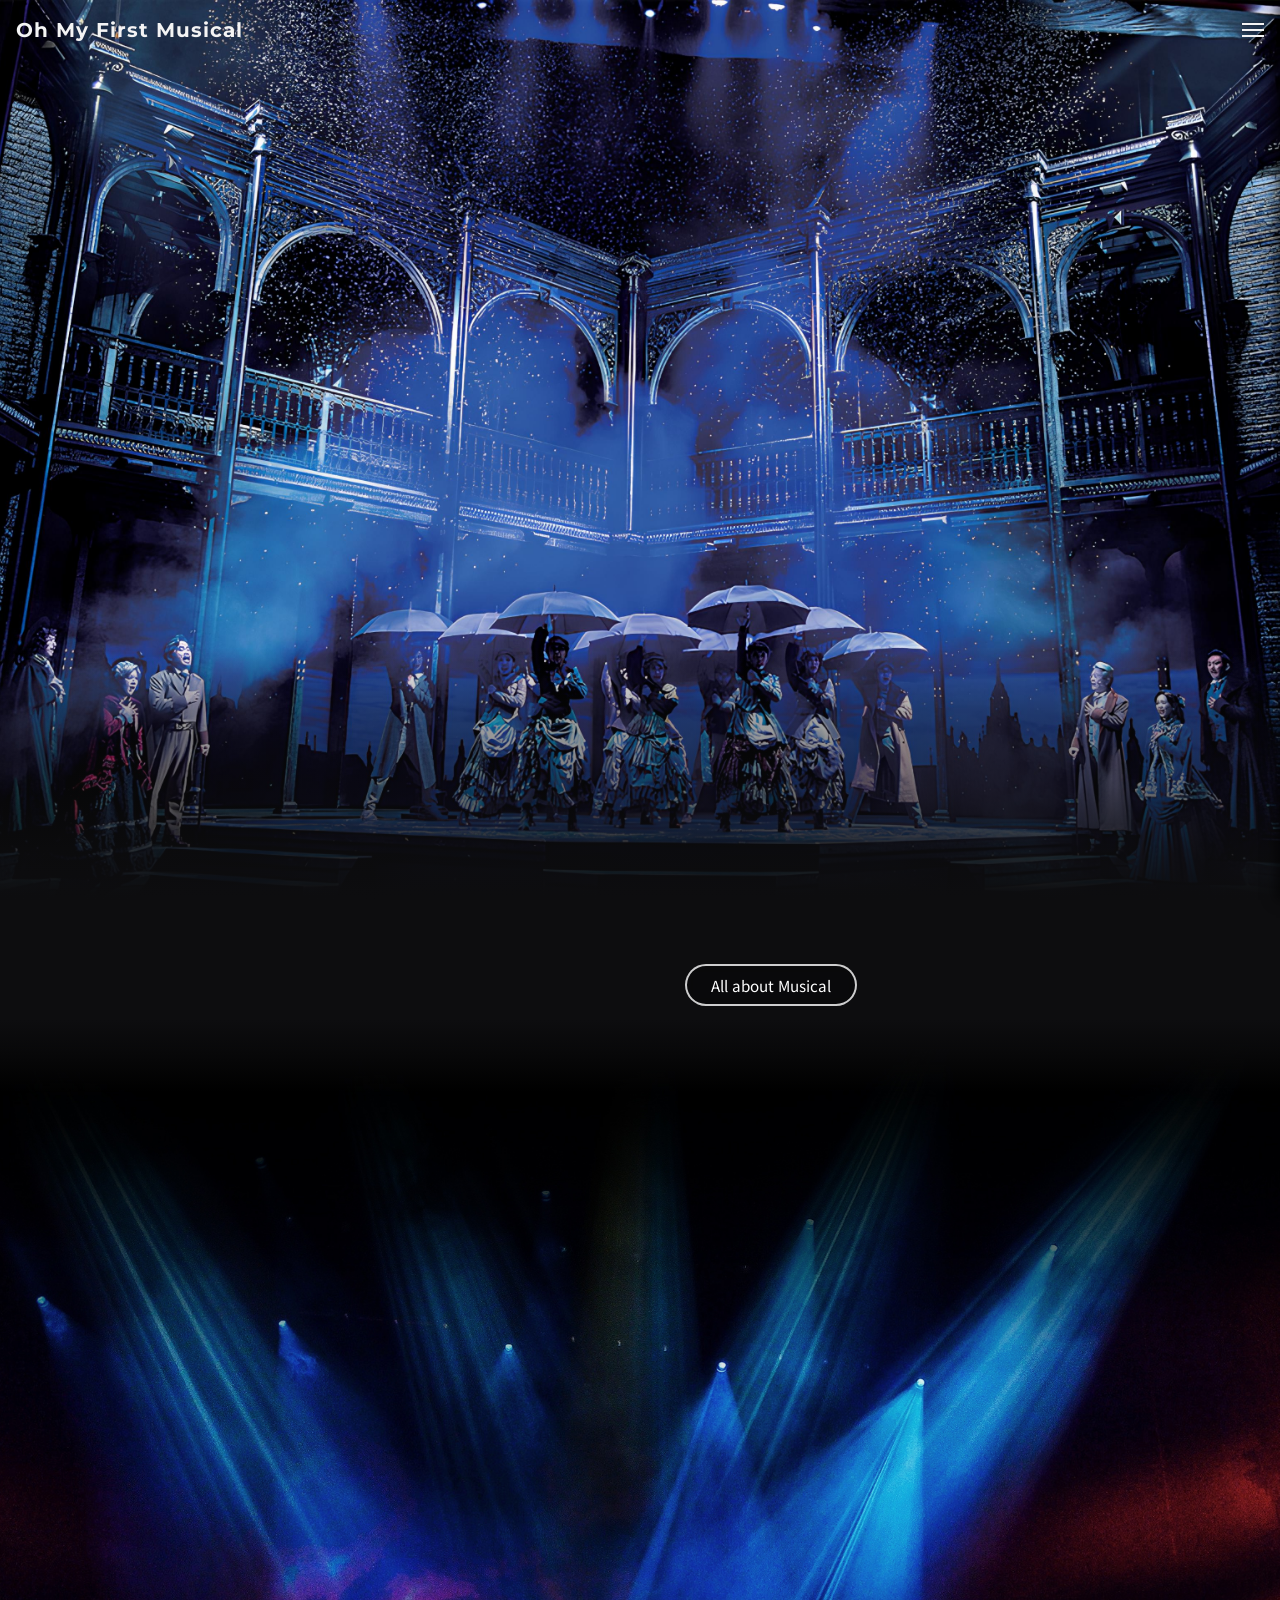
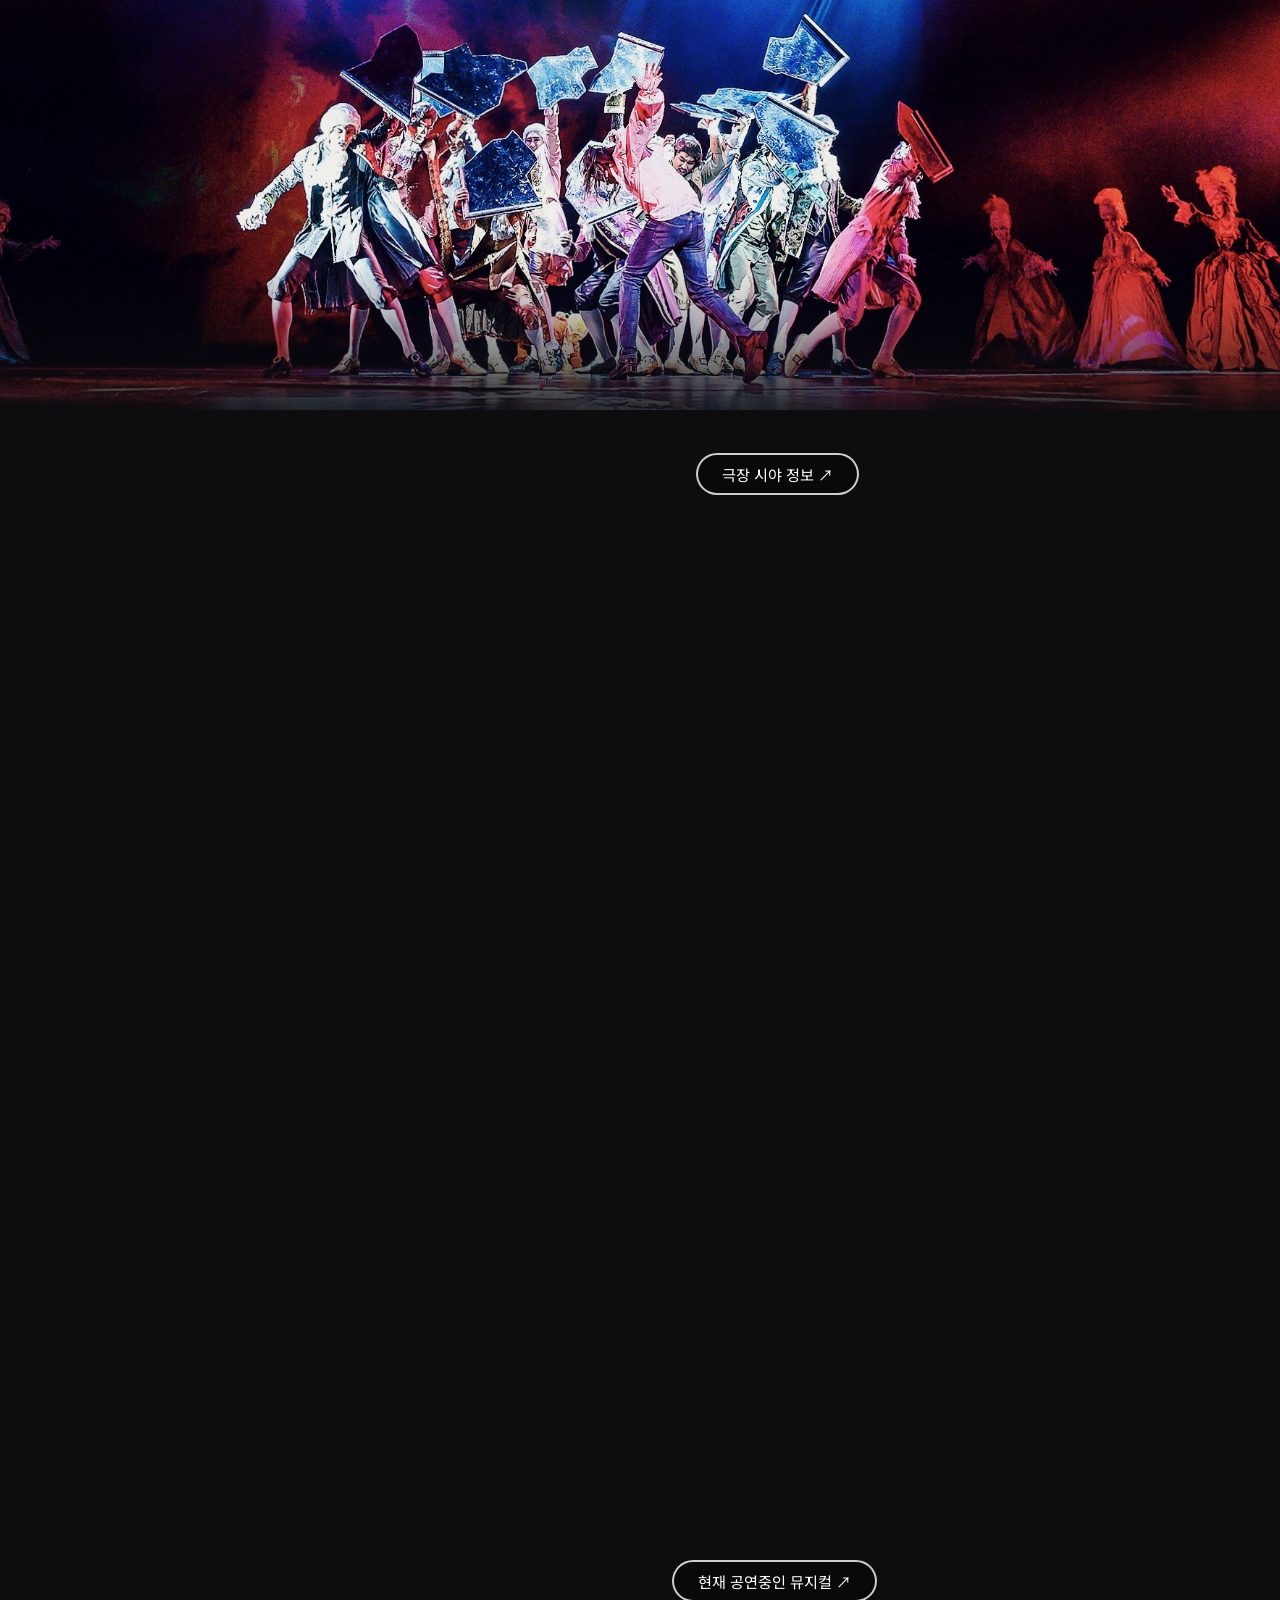
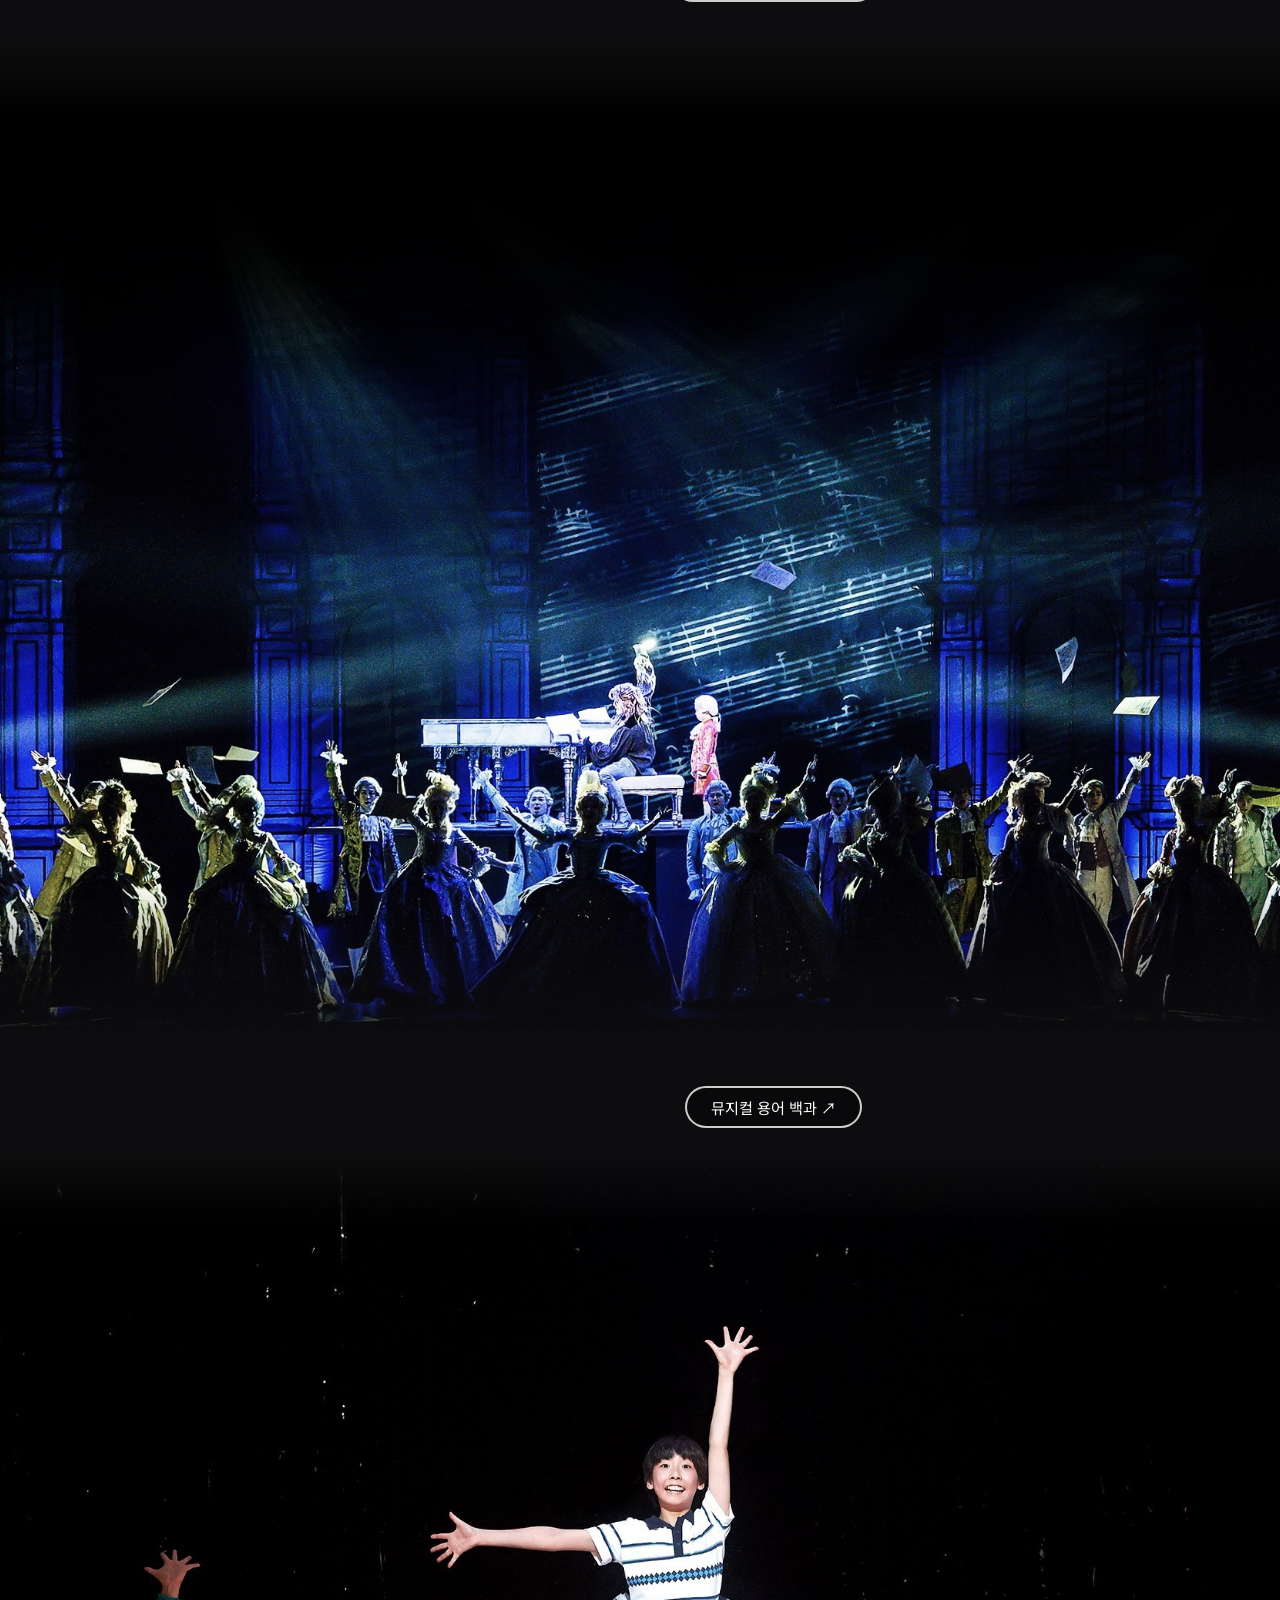
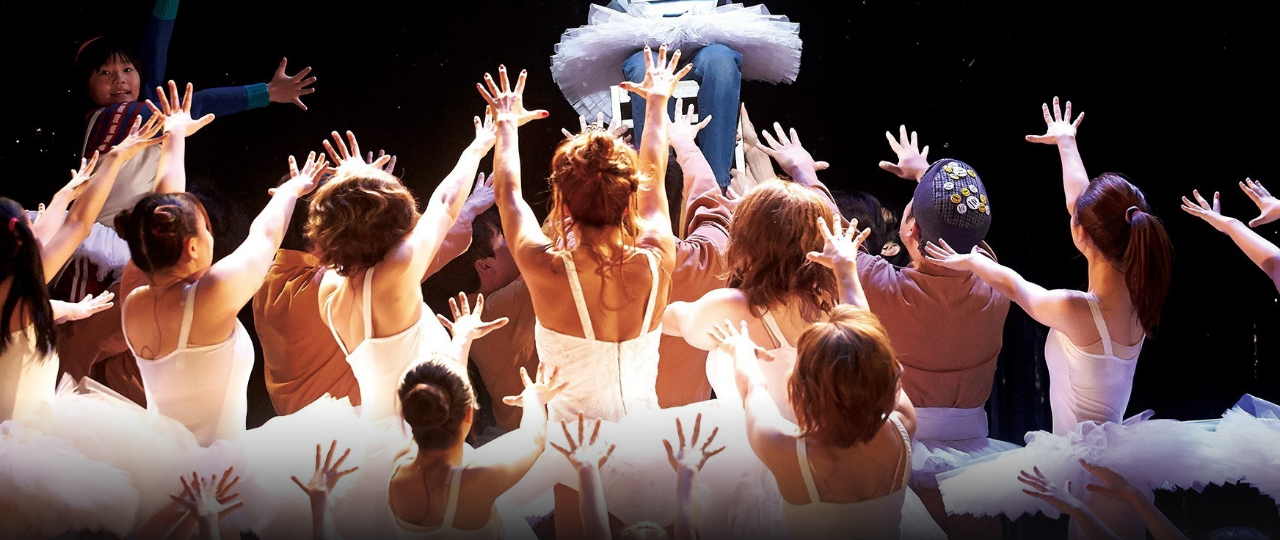
==== index.html @ 76e55b89 "first commit" ====
<!DOCTYPE html>
<html lang="ko">
<head>
  <meta charset="UTF-8">
  <meta name="viewport" content="width=device-width,initial-scale=1.0">
  <title>Oh My First Musical</title>

  <!-- 스타일 & 공통 스크립트 -->
  <link rel="stylesheet" href="css/style.css">
  <script defer src="js/main.js"></script>
</head>

<body class="page"> <!-- scroll-snap 컨테이너 -->

  <!-- ── 상단바 ───────────────────────────────────────────── -->
  <header class="topbar">
    <h1 class="logo"><a href="index.html">Oh&nbsp;My&nbsp;First&nbsp;Musical</a></h1>

    <button id="burger" class="burger" aria-label="메뉴">
      <span></span><span></span><span></span>
    </button>
  </header>

  <!-- ── 사이드메뉴 ────────────────────────────────────────── -->
  <nav id="sidemenu" class="sidemenu">
    <ul>
      <li><a href="pages/all-about.html">All&nbsp;about&nbsp;Musical</a></li>

      <li><a href="pages/glossary.html">Musical&nbsp;Info.</a>
        <ul>
          <li><a href="pages/glossary.html">  용어&nbsp;백과</a></li>
          <li><a href="pages/theaters-map.html">  극장&nbsp;지도</a></li>
          <li><a href="pages/theaters.html">  극장&nbsp;시야정보</a></li>
        </ul>
      </li>

      <li><a href="pages/tests.html">Test</a>
        <ul>
          <li><a href="pages/today-num.html">  오늘의&nbsp;넘버</a></li>
          <li><a href="pages/char-test.html">  뮤지컬&nbsp;인물&nbsp;테스트</a></li>
          <li><a href="pages/taste-test.html">  뮤지컬&nbsp;취향&nbsp;테스트</a></li>
        </ul>
      </li>

      <li><a href="pages/reservation.html">Reservation</a>
        <ul>
          <li><a href="pages/reservation.html#now-show">  현재&nbsp;공연중인&nbsp;뮤지컬</a></li>
          <li><a href="https://ticket.interpark.com" target="_blank" rel="noopener">  Interpark&nbsp;Ticket</a></li>
          <li><a href="https://www.ticketlink.co.kr" target="_blank" rel="noopener">  Ticketlink</a></li>
          <li><a href="https://ticket.yes24.com"     target="_blank" rel="noopener">  YES24&nbsp;Ticket</a></li>
        </ul>
      </li>
    </ul>
  </nav>
  <!-- ─────────────────────────────────────────────────────── -->

  <!-- ── 풀스크린 메인(Hero) 1장만 사용 ────────────────────── -->
  <section class="hero snap">
    <article class="slide active" style="background-image:url('img/main-stage.jpg')">
      <!-- 캡션 필요 없으면 비움 -->
    </article>
  </section>

  <!-- ── 극장 카드 5장 ─────────────────────────────────────── -->
  <section class="extra snap theater-card"
           style="background:url('img/bg1.jpg') center bottom/cover no-repeat;">
    <a href="pages/all-about.html" class="cta-pill" style="top:4rem;left:42.8rem;">All about Musical</a>
  </section>

  <section class="extra snap theater-card"
           style="background:url('img/bg2.jpg') center bottom/cover no-repeat;">
    <!--<a href="pages/today-num.html" class="cta-pill" style="top:-5rem;left:43.5rem;">오늘의 넘버 ↗</a>-->
  </section>

  <section class="extra snap theater-card"
           style="background:url('img/bg3.jpg') center bottom/cover no-repeat;">
    <a href="pages/theaters.html" class="cta-pill" style="top:-4.8rem;left:43.5rem;">극장 시야 정보 ↗</a>
  </section>

  <section class="extra snap theater-card"
           style="background:url('img/bg4.jpg') center top/cover no-repeat;">
    <a href="pages/reservation.html" class="cta-pill" style="top:-5rem;left:42rem;">현재 공연중인 뮤지컬 ↗</a>
  </section>

  <section class="extra snap theater-card"
           style="background:url('img/bg5.jpg') center top/cover no-repeat;">
    <a href="pages/glossary.html" class="cta-pill" style="top:-4rem;left:42.8rem;">뮤지컬 용어 백과 ↗</a>
  </section>
  <!-- ─────────────────────────────────────────────────────── -->

  <!-- ▸ 배경 음악 ------------------------------------------------ -->
  <audio id="bgm" src="audio/overture.mp3" autoplay loop></audio>

  <script>
  /* 자동재생 차단 대비 – 첫 클릭 시 재생 */
  /*window.addEventListener('DOMContentLoaded', () => {*/
    const bgm = document.getElementById('bgm');
    bgm.volume = 0.4;
    bgm.play().catch(() => {
      const once = () => { bgm.play(); document.removeEventListener('click', once); };
      document.addEventListener('click', once);
    });
  
  </script>

</body>
</html>
---- css/style.css ----
@import url('https://fonts.googleapis.com/css2?family=Montserrat:wght@400;700&display=swap');
@import url('https://fonts.googleapis.com/css2?family=Noto+Sans+KR:wght@300;400;700&display=swap');
@import url('https://fonts.googleapis.com/css2?family=Playfair+Display:wght@600&display=swap');
:root{
  --bg-main   : #0d0d0f;
  --bg-dark   : #131316;
  --text-main : #f4f4f4;
  --accent    : #ff3366;
  --transition: .4s cubic-bezier(.4,0,.2,1);
  --topbar-h  : 60px;
  font-size:16px;
}

*{margin:0;padding:0;box-sizing:border-box;}
body{
  background:var(--bg-main);
  color:var(--text-main);
  font-family:'Noto Sans KR',sans-serif;
  line-height:1.45;
}
/* 스크롤하기*/
.page{scroll-snap-type:y mandatory;scroll-behavior:smooth;}
.snap{scroll-snap-align:start;}
/* 상단바 */
.topbar{
  display:flex;justify-content:space-between;align-items:center;
  height:var(--topbar-h);padding:.75rem 1rem;
  position:fixed;top:0;left:0;right:0;z-index:1000;
  transition:background .25s ease;
  border-bottom:1px solid transparent;
}
body.index-page .topbar{
  background:transparent;
  border-bottom:1px solid rgba(255,255,255,.2);
}
.topbar.scrolled{
  background:rgba(13,13,15,.85);
  border-bottom:1px solid rgba(255,255,255,.1);
  backdrop-filter:blur(4px);
}
.logo{font:700 1.25rem 'Montserrat',serif;letter-spacing:.05em;}
.logo a{color:var(--text-main);text-decoration:none;}
body.index-page .logo a{color:#fff;text-shadow:0 0 6px rgba(0,0,0,.6);}
.logo a:hover{color:var(--accent);}
/*  햄버거---x*/
#burger{display:flex;flex-direction:column;gap:4px;background:none;border:none;
  cursor:pointer;z-index:1001;}
#burger span{width:22px;height:2px;background:var(--text-main);transition:var(--transition);box-shadow: 0 0 3px rgba(0,0,0,0.5);}
#burger.open span:nth-child(1){transform:translateY(6px) rotate(45deg);}
#burger.open span:nth-child(2){opacity:0;}
#burger.open span:nth-child(3){transform:translateY(-6px) rotate(-45deg);}
body.index-page #burger:hover + #sidemenu{right:0;}
/* 사이드바 */
.sidemenu{
  position:fixed;top:0;right:-260px;width:260px;height:100vh;
  padding:5rem 2rem;background:var(--bg-dark);
  box-shadow:-4px 0 12px rgba(0,0,0,.6);
  transition:var(--transition);z-index:999;
}
.sidemenu.open{right:0;}
.sidemenu ul{list-style:none;display:grid;gap:1.5rem;}
.sidemenu a{color:var(--text-main);text-decoration:none;font-size:1.1rem;}
.sidemenu a:hover{color:var(--accent);}
.sidemenu ul ul {
  margin-left: 1.5rem;
  display: grid;
  gap: 0.5rem;
  margin-top: 0.4rem; 
}
.sidemenu ul ul li {
  position: relative;
  padding-left: 1rem;
  font-size: 0.95rem;
  opacity: 0.9;
}
.sidemenu ul ul li::before {
  content: "–";
  position: absolute;
  left: 0;
  top: 0;
  color: var(--text-main);
  opacity: 0.8;
}
.sidemenu ul ul a{
  font-size:0.95rem;
  opacity:0.9;
}
/*메인화면1 */
.hero{height:100vh;position:relative;overflow:hidden;}
.slide{
  position:absolute;inset:0;background-size:cover;background-position:center;
  display:flex;justify-content:center;align-items:center;
  opacity:0;transition:opacity var(--transition);}
.slide.active{opacity:1;}
@media(max-width:600px){}
.hero::after{
  content:"";position:absolute;left:0;right:0;bottom:0;height:2vh;
  background:linear-gradient(to bottom,rgba(0,0,0,0) 0%,var(--bg-main) 100%);
  pointer-events:none;
}
.extra{min-height:80vh;display:flex;flex-direction:column;justify-content:center;align-items:center;}
.extra h2{font-size:2rem;margin-bottom:.5rem;}
/* 애니메이션*/
@keyframes fadeInDown{
  0%{opacity:0;transform:translateY(-10px);}
  100%{opacity:1;transform:translateY(0);}
}
/*사전*/
.glossary dt{
  font-weight:600;margin:1rem 0 .25rem;cursor:pointer;
  transition:color .3s;
}
.glossary dt::before{content:"▶ ";font-size:.8em;transition:transform .3s;}
.glossary dt.open::before{transform:rotate(90deg);}
.glossary dd{
  margin-left:1rem;overflow:hidden;max-height:0;
  transition:max-height .35s ease;
  color:#ccc;font-size:.95rem;line-height:1.5;
}
input[type=search]{background:#1a1a1a;color:#f4f4f4;}
#alpha button{
  background:#1a1a1a;border:none;border-radius:3px;padding:.3rem .6rem;
  cursor:pointer;color:#888;transition:.25s;font-family:inherit;
}
#alpha button.on,#alpha button:hover{background:#ff3366;color:#fff;}
#pager button{
  background:#1a1a1a;border:none;padding:.4rem .8rem;border-radius:4px;
  cursor:pointer;color:#bbb;transition:.25s;font-family:inherit;
}
#pager button:disabled{opacity:.4;cursor:default;}
#pager button:not(:disabled):hover{background:#ff3366;color:#fff;}
/*공연장 모달*/
.modal{
  position:fixed;inset:0;background:rgba(0,0,0,.75);
  display:none;align-items:center;justify-content:center;z-index:2000;
}
.modal.show{display:flex;}
.modal-box{
  width:min(90%,520px);max-height:90vh;overflow:auto;
  background:#1a1a1a;padding:1.5rem;border-radius:8px;
  box-shadow:0 8px 24px rgba(0,0,0,.6);position:relative;
}
#modal-close{
  position:absolute;top:.8rem;right:.8rem;
  background:none;border:none;font-size:1.2rem;color:#ccc;
  cursor:pointer;transition:.25s;
}
#modal-close:hover{color:#ff3366;}
.m-sub{font-size:.9rem;margin:.2rem 0;color:#bbb;}
.theater-list{display:grid;gap:1rem;margin-top:1rem;}
.t-item{cursor:pointer;font-weight:600;}
.t-item:hover{color:#ff3366;}

@keyframes fadeInModal {
  0% {
    opacity: 0;
    transform: scale(0.95);
  }
  100% {
    opacity: 1;
    transform: scale(1);
  }
}

.modal.show .modal-box {
  animation: fadeInModal 0.23s ease-out;
}

/* 현재 뮤지컬 캐러셀 */
.carousel{
  position:relative;
  overflow:hidden;
  padding:0 3.5rem;
  height:400px;
}
.carousel-track{
  display:flex;
  gap:1.5rem;
  transition:transform .6s ease;
}
.poster-card{
  flex:none;
  width:300px;
  height:400px;
  border-radius:16px;
  overflow:hidden;
  box-shadow:0 6px 18px rgba(0,0,0,.55);
}
.poster-card img{
  width:100%;height:100%;object-fit:cover;
}
/* 현재 뮤지컬 화살표*/
.nav{
  position:absolute;top:50%;transform:translateY(-50%);
  width:44px;height:44px;border-radius:50%;border:none;
  background:rgba(255,255,255,.05);color:#fff;font-size:1.4rem;
  display:flex;align-items:center;justify-content:center;
  cursor:pointer;transition:.25s;z-index:10;opacity:0; 
}
.carousel:hover .nav{opacity:.3;} 
.nav:hover{opacity:.9;background:#ff3366;}
.nav.prev{left:1rem;}
.nav.next{right:1rem;}
/* 포스터 나열*/
.grid{display:grid;grid-template-columns:repeat(auto-fill,minmax(140px,1fr));gap:1rem;margin-top:1rem;}
.card img{width:100%;height:200px;object-fit:cover;border-radius:6px;}
.card p{text-align:center;margin-top:.5rem;font-size:.9rem;}
/* 포스터모달 */
.modal{position:fixed;inset:0;background:rgba(0,0,0,.75);display:none;align-items:center;justify-content:center;z-index:2000;}
.modal.show{display:flex;}
.modal-box{width:min(90%,520px);max-height:90vh;overflow:auto;background:#1a1a1a;padding:1.5rem;border-radius:8px;box-shadow:0 8px 24px rgba(0,0,0,.6);position:relative;}
#m-close{position:absolute;top:.8rem;right:.8rem;background:none;border:none;font-size:1.2rem;color:#ccc;cursor:pointer;transition:.25s;}
#m-close:hover{color:#ff3366;}
.m-sub{font-size:.9rem;margin:.2rem 0;color:#bbb;}

.small-btn{background:#1a1a1a;border:none;border-radius:4px;padding:.3rem .6rem;cursor:pointer;color:#ccc;}
.small-btn:hover{background:#ff3366;color:#fff;}

.cta-pill{
  position:absolute;  
  top:  23rem;  
  left: 40rem;   
  z-index: 2;
  display:inline-flex; justify-content:center; align-items:center;
  padding:.5rem 1.5rem;
  border:2px solid rgba(255,255,255,.8);
  border-radius:9999px;
  font-size:0.95rem; color:#fff; text-decoration:none;
  backdrop-filter:blur(4px);
  background:rgba(0,0,0,.25);
  transition:all .3s ease;
}
.cta-pill:hover{
  transform:scale(1.06);
  box-shadow:0 4px 12px rgba(0,0,0,.45);
  border-color:#fff;
}
/*메인 추가 사진 중앙정렬*/
.theater-card{
  width:100vw;
  margin-left:50%; transform:translateX(-50%); 
  background-size:cover;
  background-position:center bottom;
  background-repeat:no-repeat;
  position:relative;
  display:flex;
  justify-content:flex-start;
  align-items:flex-start;
  padding:6rem 2rem 8rem;
  min-height:110vh;
  box-sizing:border-box;
}
/* 메인 사진 위에 그라 */
.theater-card::after{
  content:"";
  position:absolute; inset:0;
  height:8vh;
  background:linear-gradient(
            to bottom,
            rgba(13,13,15,1)    0%,
            rgba(13,13,15,0.65) 40%,
            rgba(13,13,15,0)   100%);
  pointer-events:none;
}
/* 메인 사진 아래 그라 */
.theater-card::before{
  content:"";
  position:absolute; inset:auto 0 0 0; 
  height:16vh;    
  background:linear-gradient(
            to bottom,
            rgba(13,13,15,0)     0%,
            rgba(13,13,15,0.25) 40%,
            rgba(13,13,15,0.85) 100%);
  pointer-events:none;
}
/* 메인 사진 사이 여백 조절 */
.theater-card + .theater-card{  margin-top:20vh; }

/* 메인 모차1 위에 그라 없애기 */
.theater-card:first-of-type{ padding-top:0; }
.theater-card + .theater-card {   margin-top: 120px; }
.theater-card:nth-of-type(2){
  background-size: 100% auto;
  background-position: center top;
  min-height: auto !important;
  padding-top: 0;
  margin-top:0 !important;
  padding-bottom: 0;
}
/* 메인 2번 사진 그라데이션 */
.theater-card:nth-of-type(2)::before{
  content:"";
  position:absolute; inset:auto 0 0 0; 
  height:28vh; 
  background:linear-gradient(
            to bottom,
            rgba(13,13,15,0)     0%,     
            rgba(13,13,15,.35)  25%, 
            rgba(13,13,15,.55)  55%,  
            rgba(13,13,15,.85)  80%, 
            rgba(13,13,15,1)   100%);  
  pointer-events:none;
  z-index:1; 
} 

.map-page{
  max-width:1200px;
  margin:auto;
  padding:6rem 1rem;
}

.map-page h2{
  margin-bottom:1rem;
}

#map{
  width:100%;
  height:750px;
  border-radius:12px;
  overflow:hidden;
}

.map-page{
  max-width:1200px;
  margin:auto;
  padding:6rem 1rem;
}

.map-page h2{
  margin-bottom:1rem;
}

.map-toolbar{
  display:flex;
  gap:10px;
  flex-wrap:wrap;
  margin-bottom:15px;
}

#map-search{
  flex:1;
  min-width:250px;
  padding:10px;
  border:none;
  border-radius:6px;
}

#reset-map{
  padding:10px 15px;
  cursor:pointer;
  border:none;
  border-radius:6px;
}

#count-info{
  display:flex;
  align-items:center;
  font-weight:600;
}

#map{
  width:100%;
  height:750px;
  border-radius:12px;
  overflow:hidden;
}

.leaflet-popup-content h3{
  margin:0 0 10px 0;
  font-size:16px;
}

.leaflet-popup-content p{
  margin:8px 0;
}
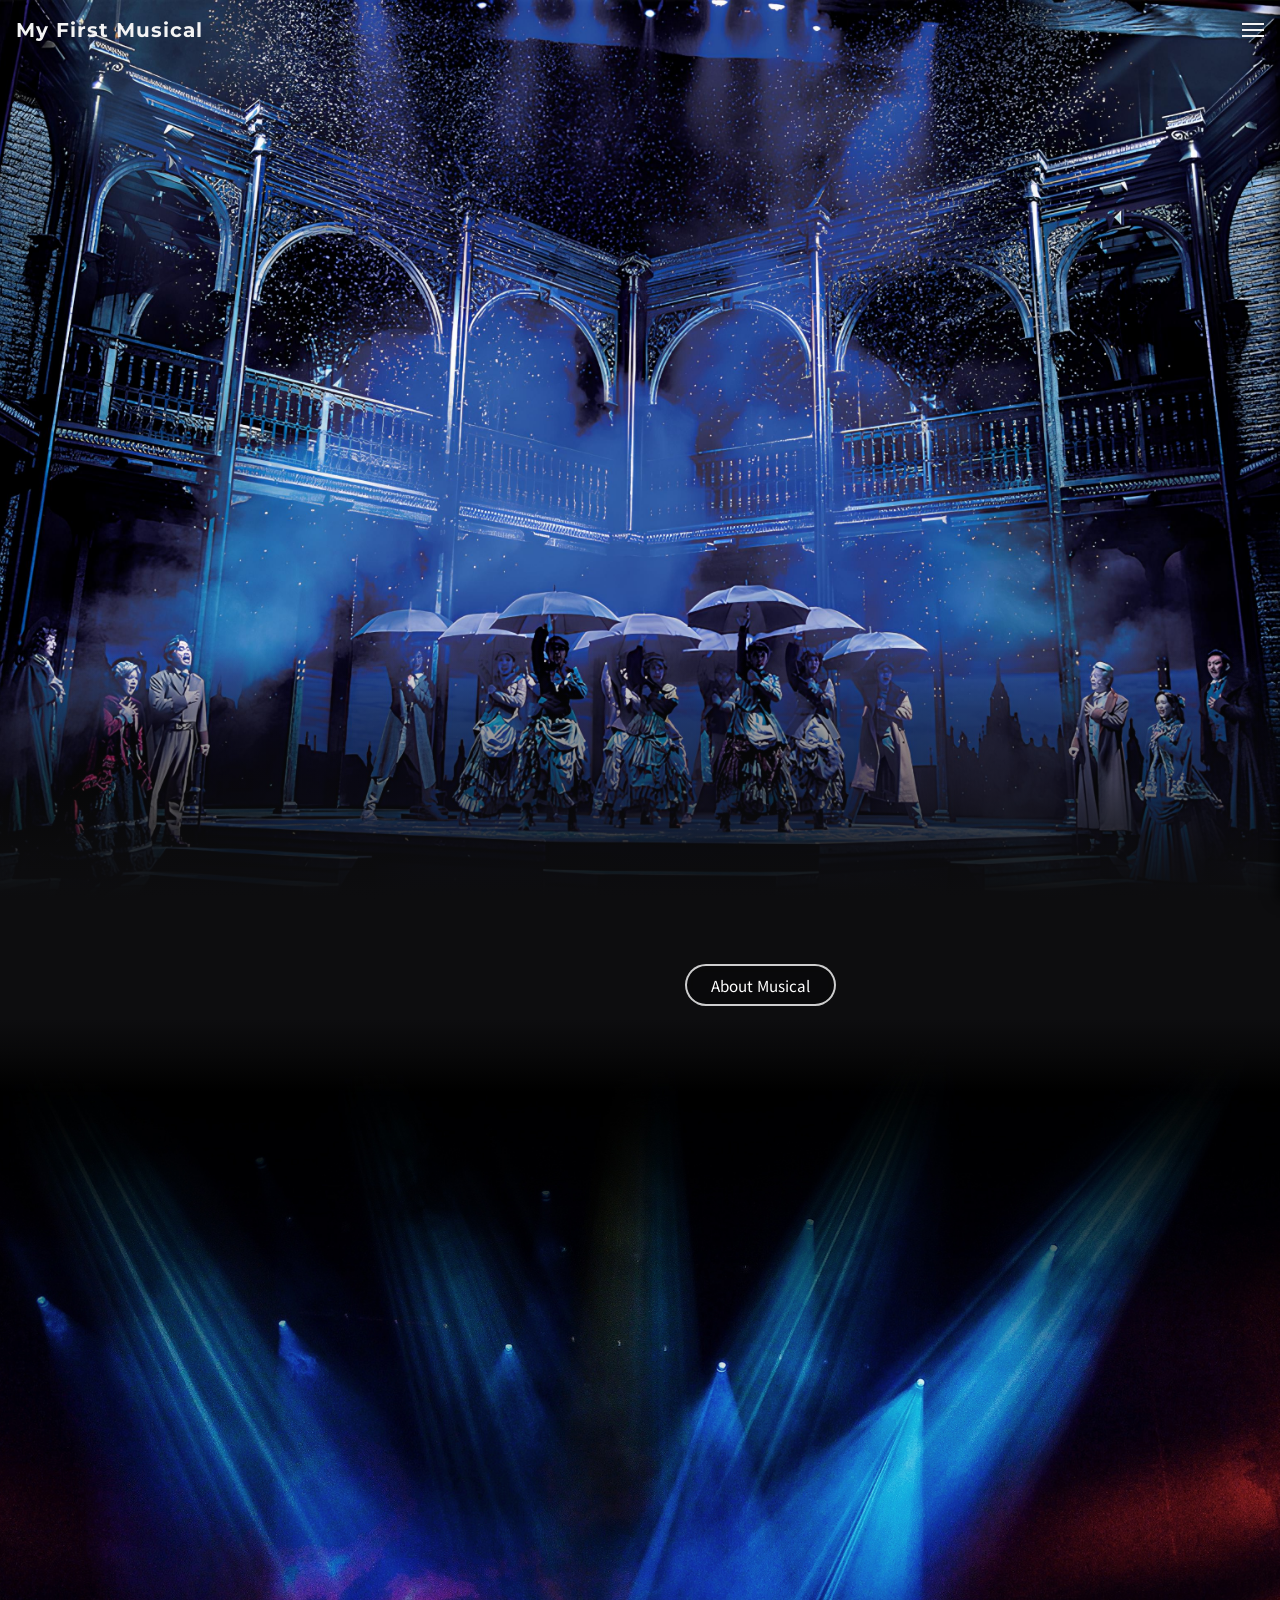
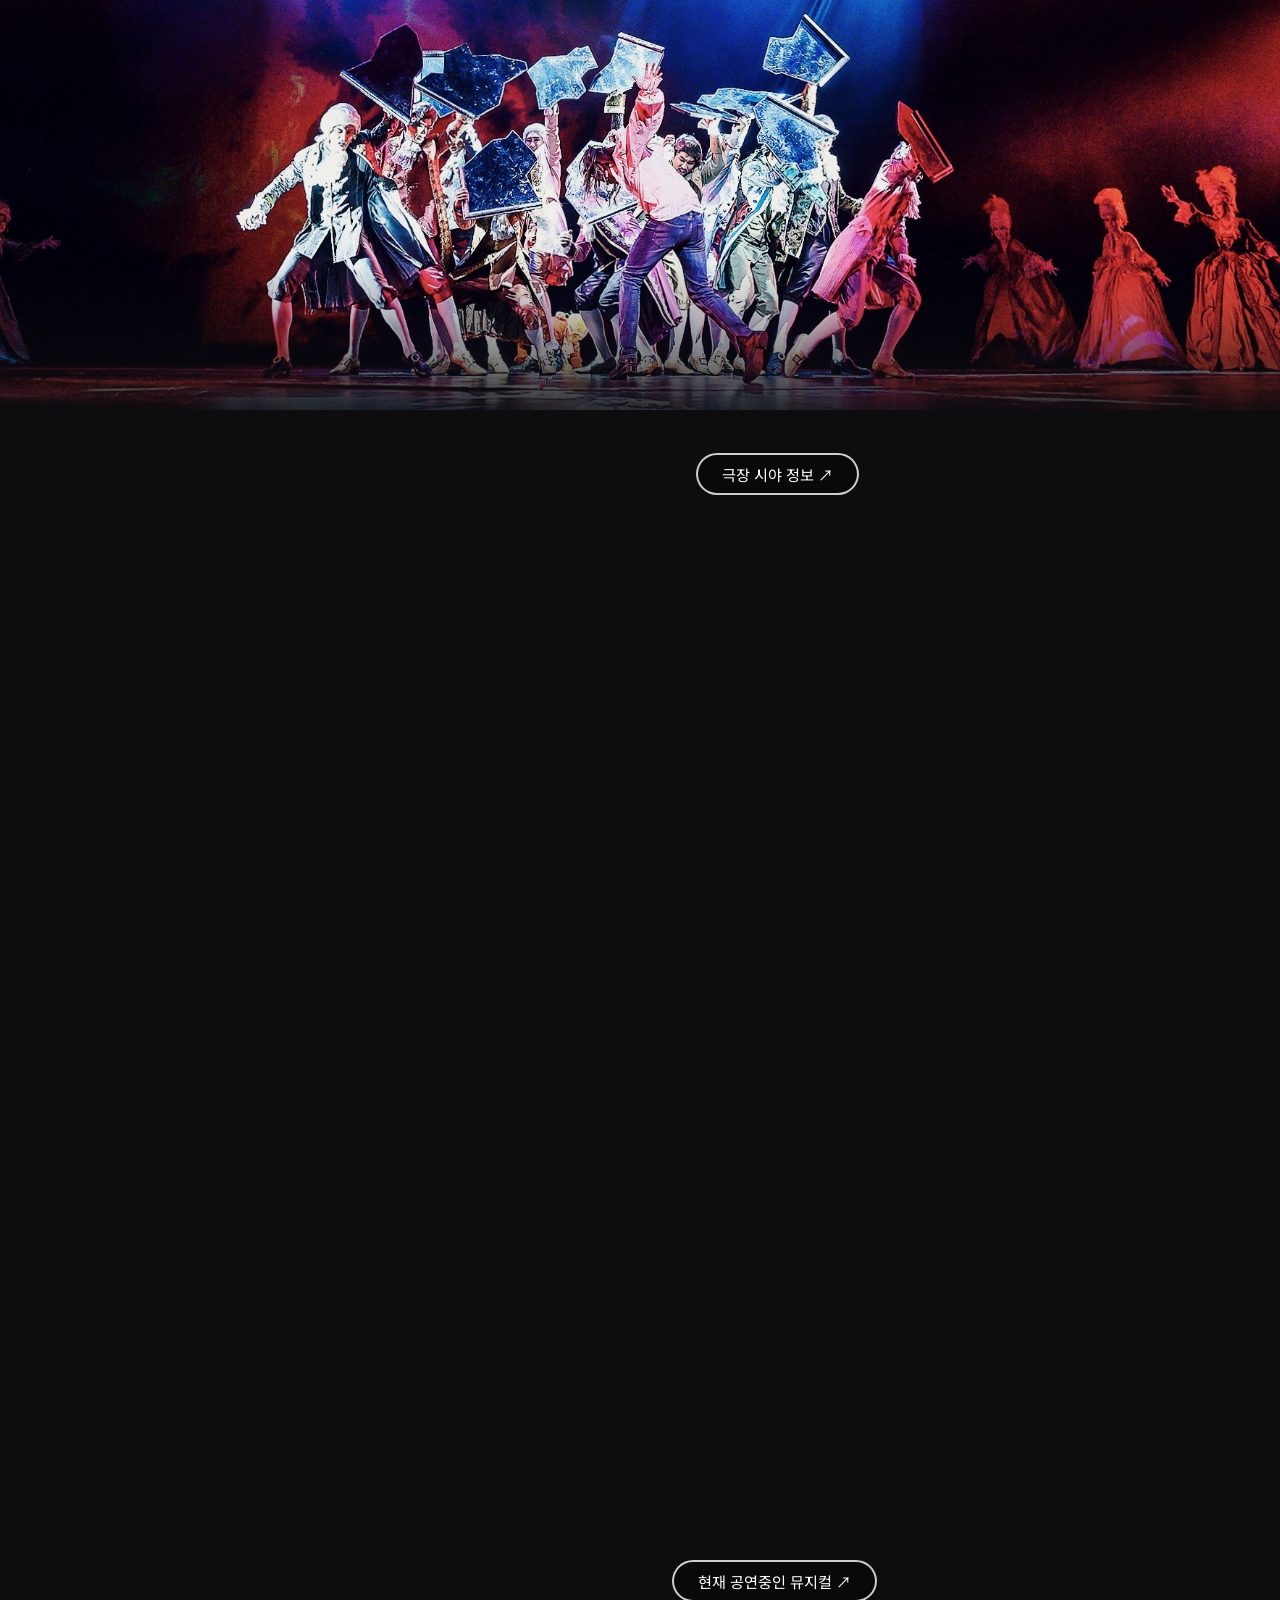
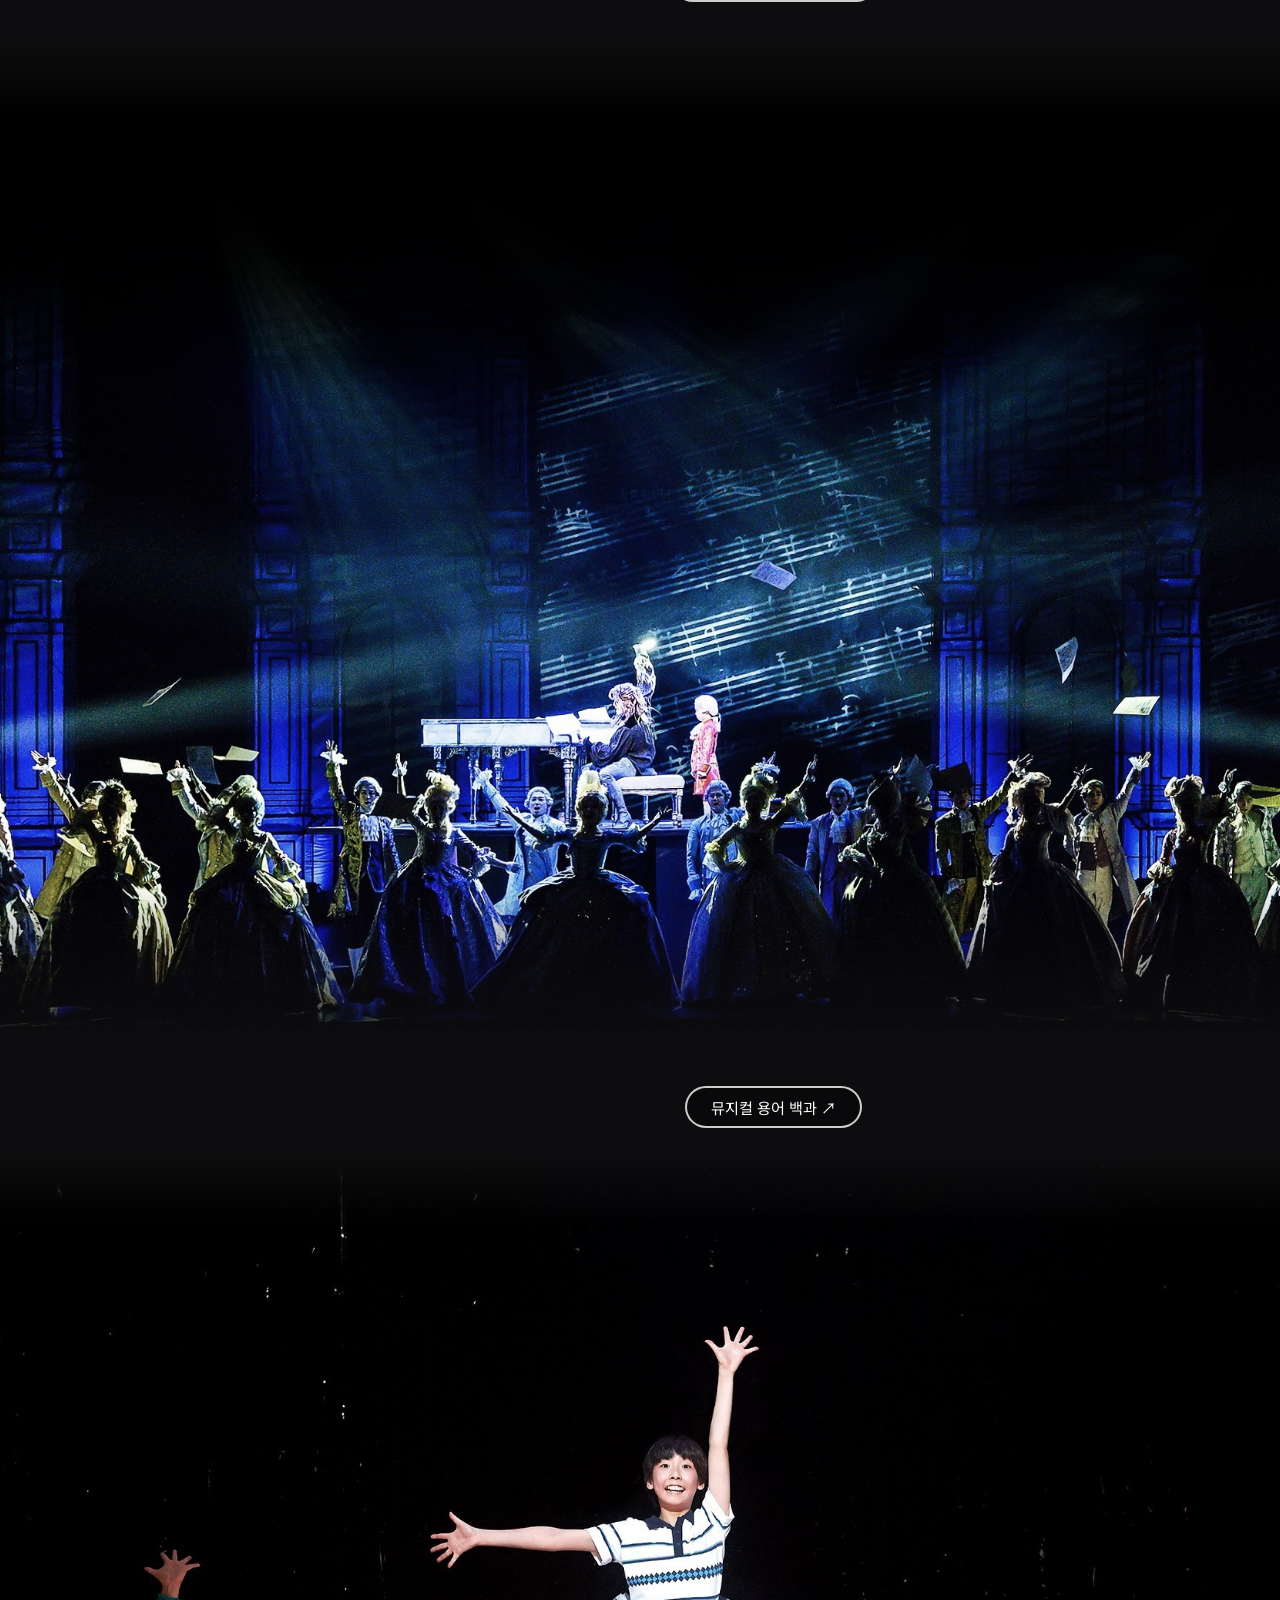
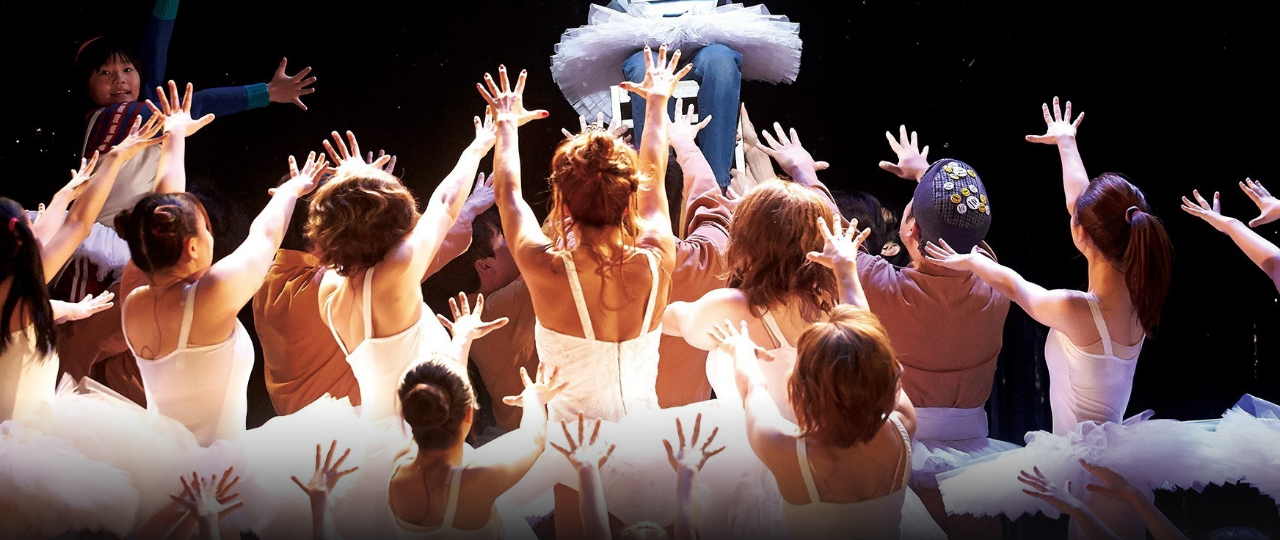
==== commit 662214b0: "poster이미지추가, 제목 변경, 햄버거이름변경" ====
--- a/index.html
+++ b/index.html
@@ -3,7 +3,7 @@
 <head>
   <meta charset="UTF-8">
   <meta name="viewport" content="width=device-width,initial-scale=1.0">
-  <title>Oh My First Musical</title>
+  <title>My First Musical</title>
 
   <!-- 스타일 & 공통 스크립트 -->
   <link rel="stylesheet" href="css/style.css">
@@ -14,7 +14,7 @@
 
   <!-- ── 상단바 ───────────────────────────────────────────── -->
   <header class="topbar">
-    <h1 class="logo"><a href="index.html">Oh&nbsp;My&nbsp;First&nbsp;Musical</a></h1>
+    <h1 class="logo"><a href="index.html">My&nbsp;First&nbsp;Musical</a></h1>
 
     <button id="burger" class="burger" aria-label="메뉴">
       <span></span><span></span><span></span>
@@ -24,7 +24,7 @@
   <!-- ── 사이드메뉴 ────────────────────────────────────────── -->
   <nav id="sidemenu" class="sidemenu">
     <ul>
-      <li><a href="pages/all-about.html">All&nbsp;about&nbsp;Musical</a></li>
+      <li><a href="pages/all-about.html">About&nbsp;Musical</a></li>
 
       <li><a href="pages/glossary.html">Musical&nbsp;Info.</a>
         <ul>
@@ -64,7 +64,7 @@
   <!-- ── 극장 카드 5장 ─────────────────────────────────────── -->
   <section class="extra snap theater-card"
            style="background:url('img/bg1.jpg') center bottom/cover no-repeat;">
-    <a href="pages/all-about.html" class="cta-pill" style="top:4rem;left:42.8rem;">All about Musical</a>
+    <a href="pages/all-about.html" class="cta-pill" style="top:4rem;left:42.8rem;">About Musical</a>
   </section>
 
   <section class="extra snap theater-card"
